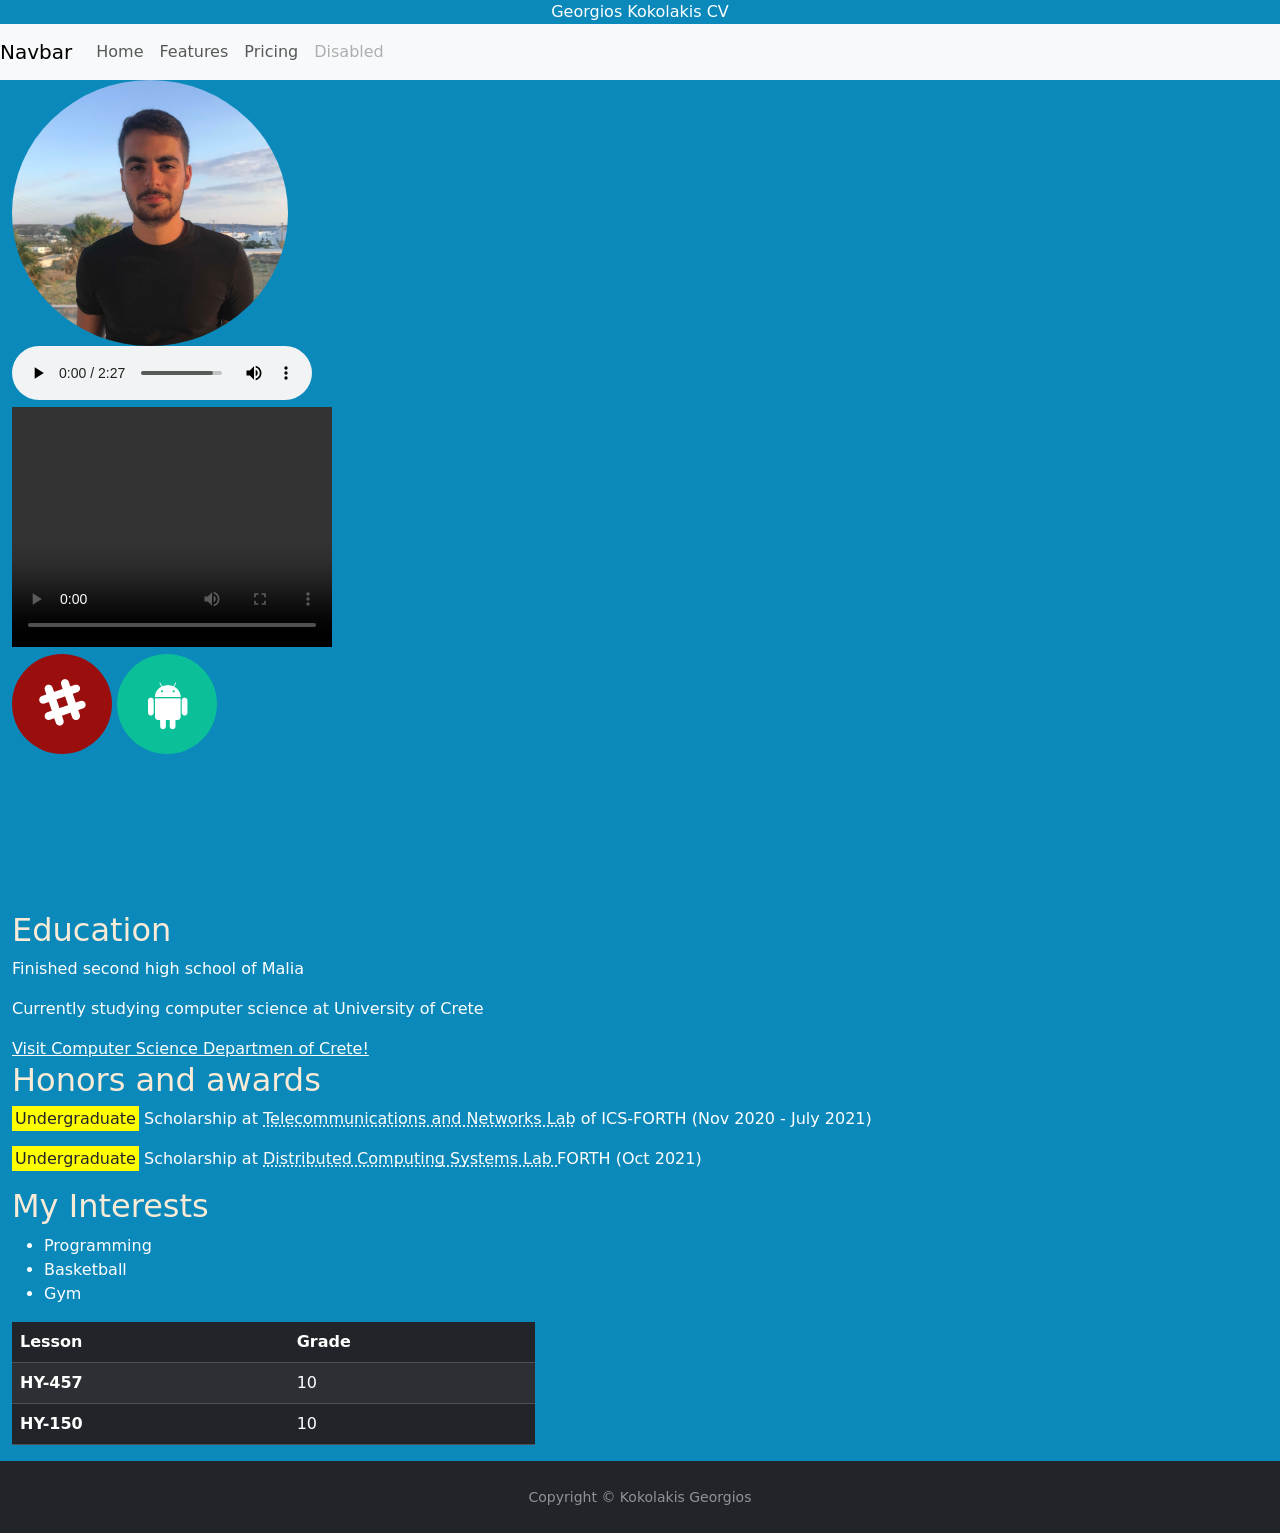
==== Homework-Set-1/exercise1/views/index.html @ 04888af4 "did exercise 1" ====
<!DOCTYPE html>
<html>

<head>
    <title>Georgios Kokolaksi CV </title>
    <meta name="viewport" content="width=device-width, initial-scale=1.0">
    <meta charset="UTF-8">
    <meta name="description" content="My CV">
    <meta name="keywords" content="HTML, CSS, JavaScript, CV">
    <meta name="author" content="Georgios Kokolakis">

    <script src="https://ajax.googleapis.com/ajax/libs/jquery/3.5.1/jquery.min.js"></script>
    <link href="https://cdn.jsdelivr.net/npm/bootstrap@5.0.2/dist/css/bootstrap.min.css" rel="stylesheet"
        integrity="sha384-EVSTQN3/azprG1Anm3QDgpJLIm9Nao0Yz1ztcQTwFspd3yD65VohhpuuCOmLASjC" crossorigin="anonymous">
    <script src="https://cdn.jsdelivr.net/npm/bootstrap@5.0.2/dist/js/bootstrap.bundle.min.js"
        integrity="sha384-MrcW6ZMFYlzcLA8Nl+NtUVF0sA7MsXsP1UyJoMp4YLEuNSfAP+JcXn/tWtIaxVXM"
        crossorigin="anonymous"></script>
    <link rel="stylesheet" href="https://cdnjs.cloudflare.com/ajax/libs/font-awesome/4.7.0/css/font-awesome.min.css">
    <link rel="stylesheet" href="../assets/css/style.css">
</head>

<body>
    <div class="container-fluid">
        <div class="row">
            <header>Georgios Kokolakis CV </header>
        </div>

        <div class="row">
            <nav class="navbar navbar-expand-lg navbar-light bg-light">
                <a class="navbar-brand" href="#">Navbar</a>
                <button class="navbar-toggler" type="button" data-toggle="collapse" data-target="#navbarNav"
                    aria-controls="navbarNav" aria-expanded="false" aria-label="Toggle navigation">
                    <span class="navbar-toggler-icon"></span>
                </button>
                <div class="collapse navbar-collapse" id="navbarNav">
                    <ul class="navbar-nav">
                        <li class="nav-item active">
                            <a class="nav-link" href="#">Home <span class="sr-only">(current)</span></a>
                        </li>
                        <li class="nav-item">
                            <a class="nav-link" href="#">Features</a>
                        </li>
                        <li class="nav-item">
                            <a class="nav-link" href="#">Pricing</a>
                        </li>
                        <li class="nav-item">
                            <a class="nav-link disabled" href="#">Disabled</a>
                        </li>
                    </ul>
                </div>
            </nav>
        </div>
        <div class="row">
            <img id="my-image" \ src="../assets/images/milos_image.jpg" class="rounded-circle" alt="Image not found"
                onerror=this.src="../assets/images/error_image.jpg">
        </div>
        <div class="row">
            <div class="col-4">

                <audio controls>
                    <source src="../assets/music/bensound-creativeminds.mp3" type="audio/mpeg">
                    Your browser does not support the audio element.
                </audio>
            </div>


        </div>
        <div class="row">

            <div class="col-4">

                <video width="320" height="240" controls>
                    <source src="../assets/videos/Cat - 66004 (1).mp4" id="cat-video" type="video/mp4">
                    Your browser does not support the audio element.
                </video>
            </div>
        </div>

        <div class="row">

            <div class="col-4">
                <a href="#" class="fa fa-slack"></a>
                <a href="#" class="fa fa-android"></a>

            </div>


        </div>
        <div class="row">

            <div class="col-4">

                <iframe src="https://www.youtube.com/embed/tgbNymZ7vqY">
                </iframe>
            </div>
        </div>

        <article>
            <section>
                <h2>Education</h2>
                <p>Finished second high school of Malia</p>
                <p>Currently studying computer science at University of Crete
                </p>

                <a href="https://www.csd.uoc.gr/">Visit Computer Science Departmen of Crete!</a>


            </section>
            <section>
                <h2>Honors and awards</h2>
                <p><mark>Undergraduate</mark> Scholarship at <abbr title="TNL"> Telecommunications and
                        Networks
                        Lab</abbr> of ICS-FORTH (Nov
                    2020 - July 2021) </p>
                <p><mark>Undergraduate</mark> Scholarship at <abbr title="DISCS"> Distributed Computing
                        Systems Lab
                    </abbr> FORTH (Oct 2021)
                </p>
            </section>
            <section>

                <h2>My Interests</h2>

                <ul>
                    <li>Programming</li>
                    <li>Basketball</li>
                    <li>Gym</li>
                </ul>
            </section>
        </article>
        <div class="col-5">
            <table class="table table-dark table-striped">
                <thead>
                    <tr>
                        <th scope="col">Lesson</th>
                        <th scope="col">Grade</th>
                    </tr>
                </thead>
                <tbody>
                    <tr>
                        <th scope="row">HY-457</th>
                        <td>10</td>
                    </tr>
                    <tr>
                        <th scope="row">HY-150</th>
                        <td>10</td>
                    </tr>
                </tbody>
            </table>
        </div>

    </div>

    <div class="row">

        <footer id="sticky-footer" class="flex-shrink-0 py-4 bg-dark text-white-50">
            <div class="container text-center">
                <small>Copyright &copy; Kokolakis Georgios</small>
            </div>
        </footer>
    </div>
    </div>

</body>

</html>
---- Homework-Set-1/exercise1/assets/css/style.css ----
html,
body {
  background-color: rgb(11, 137, 187);
}

section {
  display: block;
}
header {
  text-align: center;
  color: white;
}
a {
  color: white;
}
a:visited {
  color: pink;
}
a:hover {
  color: rgb(52, 228, 175);
}
p,
ul {
  color: white;
}
h2 {
  color: antiquewhite;
}
mark {
  background-color: yellow;
}
#my-image {
  width: 300px;
}

/* Style all font awesome icons */
.fa {
  padding: 25px 25px 25px 25px;
  font-size: 50px;
  width: 100px;
  height: 100px;
  text-align: center;
  text-decoration: none;
  border-radius: 50%;
}

/* Facebook */
.fa-slack {
  background: rgb(155, 14, 14);
}

/* Twitter */
.fa-android {
  background: #0bc099;
  color: white;
}
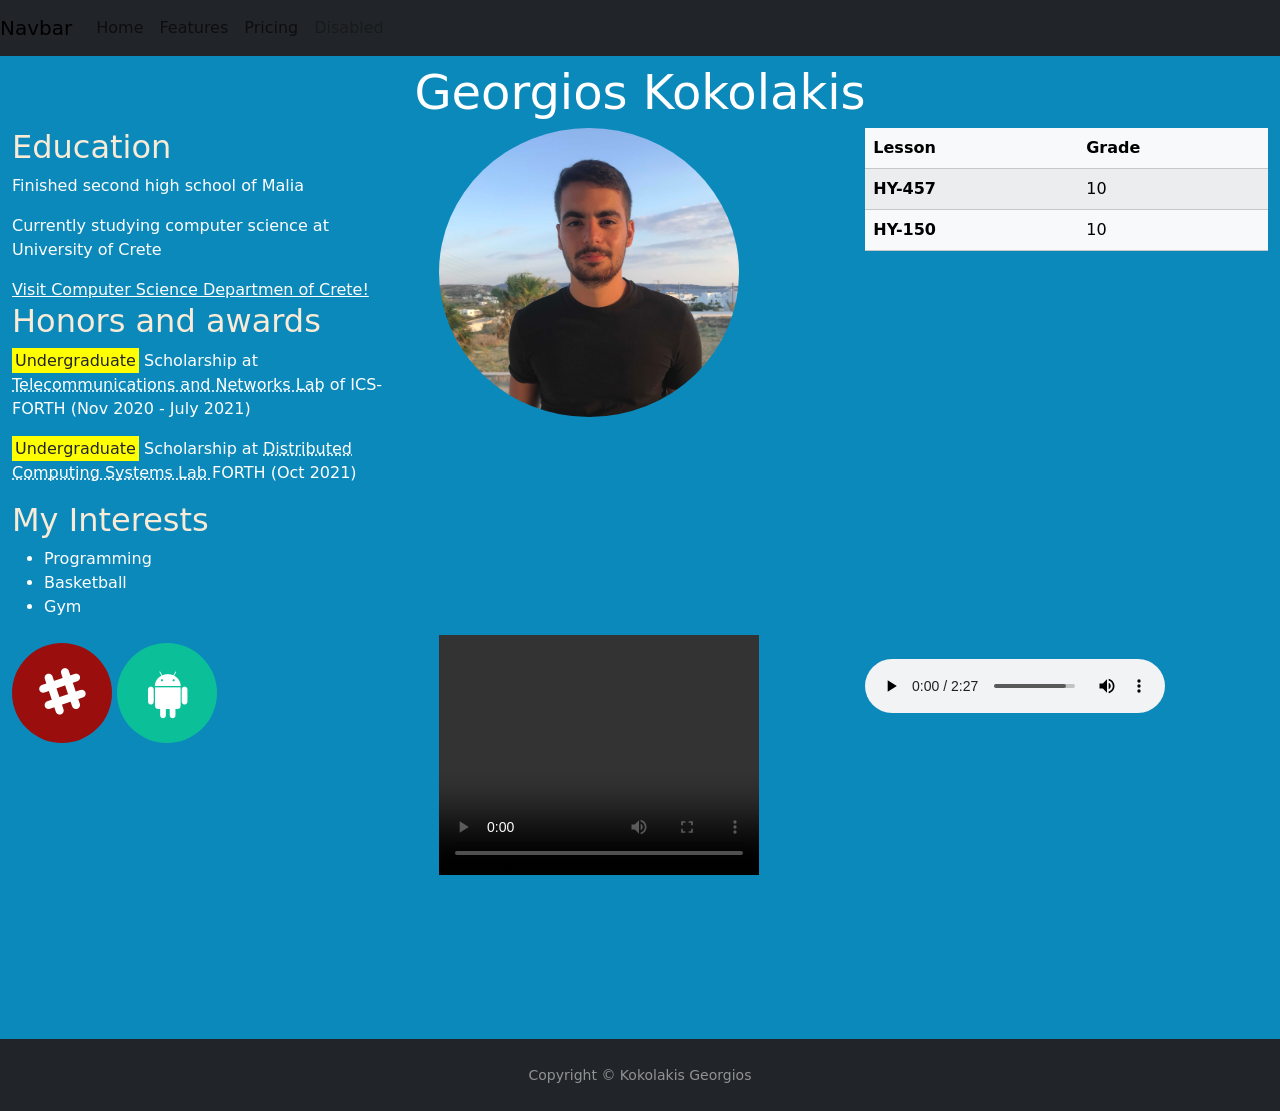
==== commit 2d08d18e: "added responsivness" ====
--- a/Homework-Set-1/exercise1/views/index.html
+++ b/Homework-Set-1/exercise1/views/index.html
@@ -2,14 +2,13 @@
 <html>
 
 <head>
-    <title>Georgios Kokolaksi CV </title>
+    <title>Georgios Kokolakis CV </title>
     <meta name="viewport" content="width=device-width, initial-scale=1.0">
     <meta charset="UTF-8">
     <meta name="description" content="My CV">
     <meta name="keywords" content="HTML, CSS, JavaScript, CV">
     <meta name="author" content="Georgios Kokolakis">
 
-    <script src="https://ajax.googleapis.com/ajax/libs/jquery/3.5.1/jquery.min.js"></script>
     <link href="https://cdn.jsdelivr.net/npm/bootstrap@5.0.2/dist/css/bootstrap.min.css" rel="stylesheet"
         integrity="sha384-EVSTQN3/azprG1Anm3QDgpJLIm9Nao0Yz1ztcQTwFspd3yD65VohhpuuCOmLASjC" crossorigin="anonymous">
     <script src="https://cdn.jsdelivr.net/npm/bootstrap@5.0.2/dist/js/bootstrap.bundle.min.js"
@@ -21,12 +20,10 @@
 
 <body>
     <div class="container-fluid">
-        <div class="row">
-            <header>Georgios Kokolakis CV </header>
-        </div>
+
 
         <div class="row">
-            <nav class="navbar navbar-expand-lg navbar-light bg-light">
+            <nav class="navbar navbar-expand-lg navbar-light bg-dark">
                 <a class="navbar-brand" href="#">Navbar</a>
                 <button class="navbar-toggler" type="button" data-toggle="collapse" data-target="#navbarNav"
                     aria-controls="navbarNav" aria-expanded="false" aria-label="Toggle navigation">
@@ -51,11 +48,89 @@
             </nav>
         </div>
         <div class="row">
-            <img id="my-image" \ src="../assets/images/milos_image.jpg" class="rounded-circle" alt="Image not found"
-                onerror=this.src="../assets/images/error_image.jpg">
+            <header>Georgios Kokolakis  </header>
         </div>
         <div class="row">
-            <div class="col-4">
+
+            <div class="col-lg-4 col-md-6 col-sm-12 ">
+                <article>
+                    <section>
+                        <h2>Education</h2>
+                        <p>Finished second high school of Malia</p>
+                        <p>Currently studying computer science at University of Crete
+                        </p>
+
+                        <a href="https://www.csd.uoc.gr/">Visit Computer Science Departmen of Crete!</a>
+
+
+                    </section>
+                    <section>
+                        <h2>Honors and awards</h2>
+                        <p><mark>Undergraduate</mark> Scholarship at <abbr title="TNL"> Telecommunications and
+                                Networks
+                                Lab</abbr> of ICS-FORTH (Nov
+                            2020 - July 2021) </p>
+                        <p><mark>Undergraduate</mark> Scholarship at <abbr title="DISCS"> Distributed Computing
+                                Systems Lab
+                            </abbr> FORTH (Oct 2021)
+                        </p>
+                    </section>
+                    <section>
+
+                        <h2>My Interests</h2>
+
+                        <ul>
+                            <li>Programming</li>
+                            <li>Basketball</li>
+                            <li>Gym</li>
+                        </ul>
+                    </section>
+                </article>
+            </div>
+            <div class="col-lg-4 col-md-6 col-sm-12">
+
+                <img id="my-image"  src="../assets/images/milos_image.jpg" class="rounded-circle" alt="Image not found"
+                    onerror="this.src='../assets/images/error_image.jpg' ">
+            </div>
+            <div class="col-lg-4 col-md-6 col-sm-12">
+                <table class="table table-light table-striped">
+                    <thead>
+                        <tr>
+                            <th scope="col">Lesson</th>
+                            <th scope="col">Grade</th>
+                        </tr>
+                    </thead>
+                    <tbody>
+                        <tr>
+                            <th scope="row">HY-457</th>
+                            <td>10</td>
+                        </tr>
+                        <tr>
+                            <th scope="row">HY-150</th>
+                            <td>10</td>
+                        </tr>
+                    </tbody>
+                </table>
+            </div>
+
+        </div>
+
+
+
+        <div class="row">
+            <div class="col-lg-4 col-md-6 col-sm-12  mt-2">
+                <a href="#" class="fa fa-slack"></a>
+                <a href="#" class="fa fa-android"></a>
+
+            </div>
+            <div class="col-lg-4 col-md-6 col-sm-12">
+
+                <video width="320" height="240" controls>
+                    <source src="../assets/videos/Cat.mp4" id="cat-video" type="video/mp4">
+                    Your browser does not support the audio element.
+                </video>
+            </div>
+            <div class="col-lg-4 col-md-6 mt-4 col-sm-12">
 
                 <audio controls>
                     <source src="../assets/music/bensound-creativeminds.mp3" type="audio/mpeg">
@@ -67,99 +142,25 @@
         </div>
         <div class="row">
 
-            <div class="col-4">
-
-                <video width="320" height="240" controls>
-                    <source src="../assets/videos/Cat - 66004 (1).mp4" id="cat-video" type="video/mp4">
-                    Your browser does not support the audio element.
-                </video>
-            </div>
-        </div>
-
-        <div class="row">
-
-            <div class="col-4">
-                <a href="#" class="fa fa-slack"></a>
-                <a href="#" class="fa fa-android"></a>
-
-            </div>
-
-
-        </div>
-        <div class="row">
-
-            <div class="col-4">
+            <div class="col-lg-4 col-md-6 col-sm-12">
 
                 <iframe src="https://www.youtube.com/embed/tgbNymZ7vqY">
                 </iframe>
             </div>
         </div>
+        <div class="row">
 
-        <article>
-            <section>
-                <h2>Education</h2>
-                <p>Finished second high school of Malia</p>
-                <p>Currently studying computer science at University of Crete
-                </p>
-
-                <a href="https://www.csd.uoc.gr/">Visit Computer Science Departmen of Crete!</a>
+            <footer id="sticky-footer" class="flex-shrink-0 py-4 bg-dark text-white-50">
+                <div class="container text-center">
+                    <small>Copyright &copy; Kokolakis Georgios</small>
+                </div>
+            </footer>
+        </div>
+    </div>
 
 
-            </section>
-            <section>
-                <h2>Honors and awards</h2>
-                <p><mark>Undergraduate</mark> Scholarship at <abbr title="TNL"> Telecommunications and
-                        Networks
-                        Lab</abbr> of ICS-FORTH (Nov
-                    2020 - July 2021) </p>
-                <p><mark>Undergraduate</mark> Scholarship at <abbr title="DISCS"> Distributed Computing
-                        Systems Lab
-                    </abbr> FORTH (Oct 2021)
-                </p>
-            </section>
-            <section>
 
-                <h2>My Interests</h2>
 
-                <ul>
-                    <li>Programming</li>
-                    <li>Basketball</li>
-                    <li>Gym</li>
-                </ul>
-            </section>
-        </article>
-        <div class="col-5">
-            <table class="table table-dark table-striped">
-                <thead>
-                    <tr>
-                        <th scope="col">Lesson</th>
-                        <th scope="col">Grade</th>
-                    </tr>
-                </thead>
-                <tbody>
-                    <tr>
-                        <th scope="row">HY-457</th>
-                        <td>10</td>
-                    </tr>
-                    <tr>
-                        <th scope="row">HY-150</th>
-                        <td>10</td>
-                    </tr>
-                </tbody>
-            </table>
-        </div>
-
-    </div>
-
-    <div class="row">
-
-        <footer id="sticky-footer" class="flex-shrink-0 py-4 bg-dark text-white-50">
-            <div class="container text-center">
-                <small>Copyright &copy; Kokolakis Georgios</small>
-            </div>
-        </footer>
-    </div>
-    </div>
 
 </body>
 
--- a/Homework-Set-1/exercise1/assets/css/style.css
+++ b/Homework-Set-1/exercise1/assets/css/style.css
@@ -9,6 +9,7 @@
 header {
   text-align: center;
   color: white;
+  font-size: 3rem;
 }
 a {
   color: white;
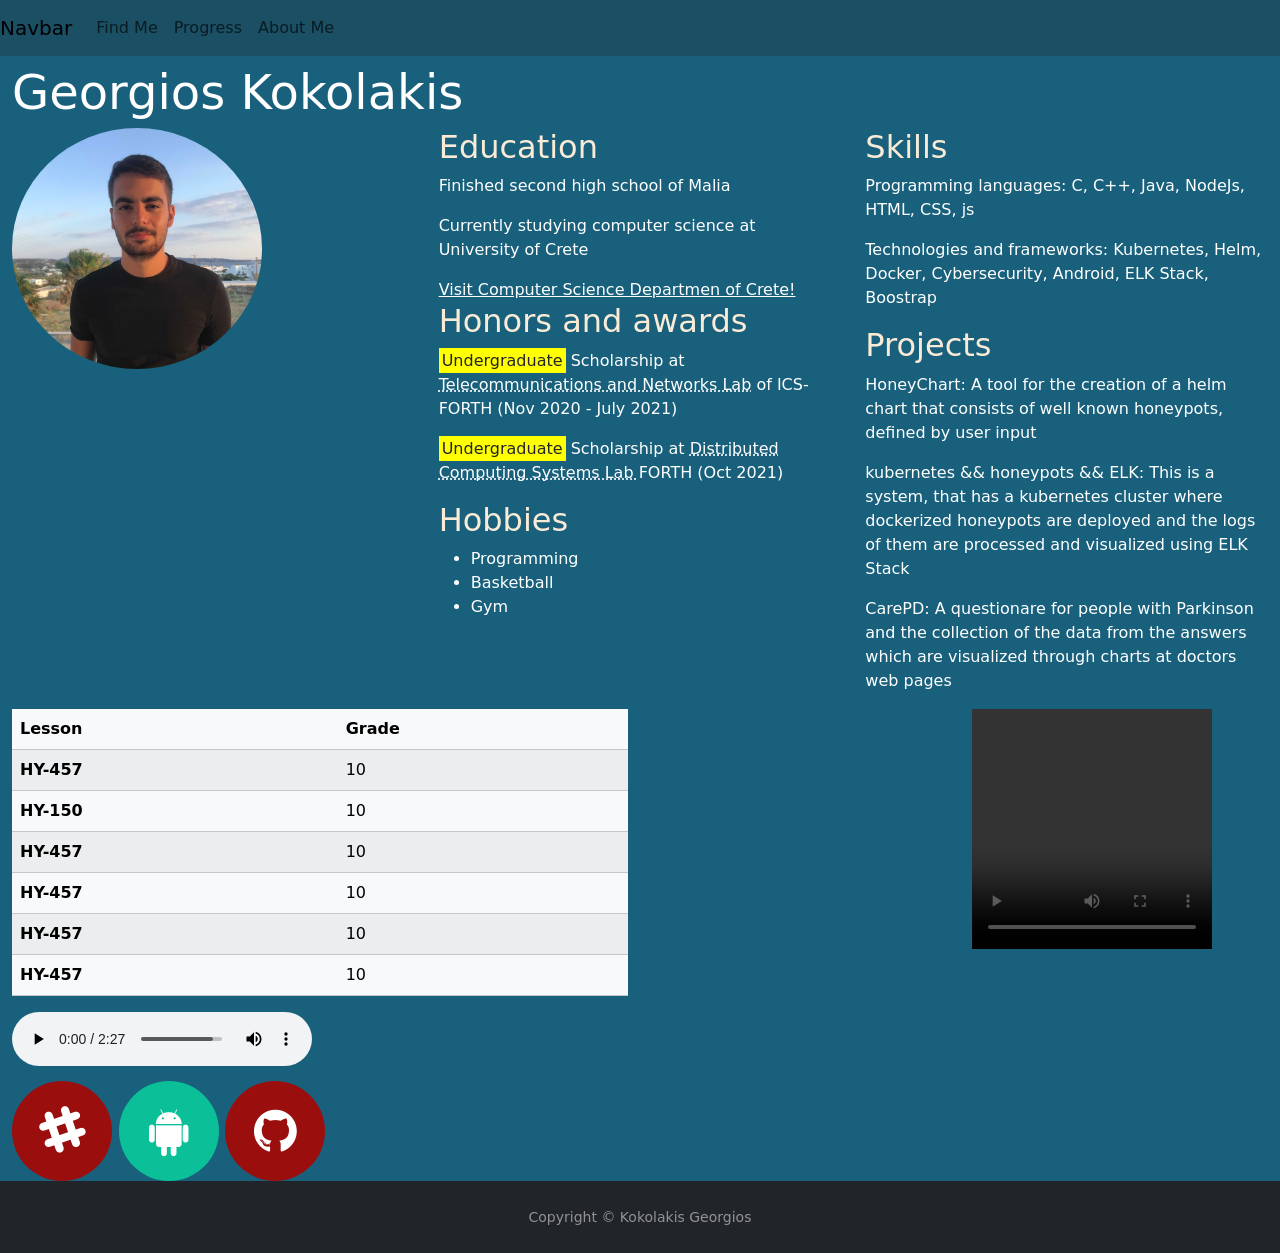
==== commit c8aeeb28: "fixed style for form" ====
--- a/Homework-Set-1/exercise1/views/index.html
+++ b/Homework-Set-1/exercise1/views/index.html
@@ -23,7 +23,7 @@
 
 
         <div class="row">
-            <nav class="navbar navbar-expand-lg navbar-light bg-dark">
+            <nav class="navbar navbar-expand-lg col-12  ">
                 <a class="navbar-brand" href="#">Navbar</a>
                 <button class="navbar-toggler" type="button" data-toggle="collapse" data-target="#navbarNav"
                     aria-controls="navbarNav" aria-expanded="false" aria-label="Toggle navigation">
@@ -32,26 +32,28 @@
                 <div class="collapse navbar-collapse" id="navbarNav">
                     <ul class="navbar-nav">
                         <li class="nav-item active">
-                            <a class="nav-link" href="#">Home <span class="sr-only">(current)</span></a>
+                            <a class="nav-link" href="#">Find Me<span class="sr-only">(current)</span></a>
                         </li>
                         <li class="nav-item">
-                            <a class="nav-link" href="#">Features</a>
+                            <a class="nav-link" href="#">Progress</a>
                         </li>
                         <li class="nav-item">
-                            <a class="nav-link" href="#">Pricing</a>
+                            <a class="nav-link" href="#">About Me </a>
                         </li>
-                        <li class="nav-item">
-                            <a class="nav-link disabled" href="#">Disabled</a>
-                        </li>
+
                     </ul>
                 </div>
             </nav>
         </div>
         <div class="row">
-            <header>Georgios Kokolakis  </header>
-        </div>
-        <div class="row">
-
+            <header>Georgios Kokolakis </header>
+        </div>
+        <div class="row">
+            <div class="col-lg-4 col-md-6 col-sm-12">
+
+                <img id="my-image" src="../assets/images/milos_image.jpg" class="rounded-circle" alt="Image not found"
+                    onerror="this.src='../assets/images/error_image.jpg' ">
+            </div>
             <div class="col-lg-4 col-md-6 col-sm-12 ">
                 <article>
                     <section>
@@ -77,7 +79,7 @@
                     </section>
                     <section>
 
-                        <h2>My Interests</h2>
+                        <h2>Hobbies</h2>
 
                         <ul>
                             <li>Programming</li>
@@ -85,14 +87,43 @@
                             <li>Gym</li>
                         </ul>
                     </section>
+
                 </article>
             </div>
-            <div class="col-lg-4 col-md-6 col-sm-12">
-
-                <img id="my-image"  src="../assets/images/milos_image.jpg" class="rounded-circle" alt="Image not found"
-                    onerror="this.src='../assets/images/error_image.jpg' ">
-            </div>
-            <div class="col-lg-4 col-md-6 col-sm-12">
+            <div class="col-lg-4 col-md-6 col-sm-12 ">
+                <article>
+                    <section>
+                        <h2>Skills</h2>
+                        <p>Programming languages: C, C++, Java, NodeJs, HTML, CSS, js</p>
+                        <p>Technologies and frameworks: Kubernetes, Helm, Docker, Cybersecurity, Android, ELK Stack,
+                            Boostrap
+                        </p>
+
+
+
+                    </section>
+                    <section>
+                        <h2>Projects</h2>
+                        <p>HoneyChart: A tool for the creation of a helm chart that consists of well known honeypots,
+                            defined by user input</p>
+                        <p>kubernetes && honeypots && ELK: This is a system, that has a kubernetes cluster where
+                            dockerized honeypots are deployed and the logs of them are processed and visualized using
+                            ELK Stack </p>
+                        <p>CarePD: A questionare for people with Parkinson and the collection of the data from the
+                            answers which are visualized through charts at doctors web pages</p>
+
+                    </section>
+
+                </article>
+            </div>
+
+
+
+        </div>
+
+        <div class="row">
+
+            <div class="col-lg-6 col-md-6 col-sm-12">
                 <table class="table table-light table-striped">
                     <thead>
                         <tr>
@@ -109,43 +140,62 @@
                             <th scope="row">HY-150</th>
                             <td>10</td>
                         </tr>
+                        <tr>
+                            <th scope="row">HY-457</th>
+                            <td>10</td>
+                        </tr>
+                        <tr>
+                            <th scope="row">HY-457</th>
+                            <td>10</td>
+                        </tr>
+                        <tr>
+                            <th scope="row">HY-457</th>
+                            <td>10</td>
+                        </tr>
+                        <tr>
+                            <th scope="row">HY-457</th>
+                            <td>10</td>
+                        </tr>
                     </tbody>
                 </table>
             </div>
-
-        </div>
-
-
-
-        <div class="row">
-            <div class="col-lg-4 col-md-6 col-sm-12  mt-2">
-                <a href="#" class="fa fa-slack"></a>
-                <a href="#" class="fa fa-android"></a>
-
-            </div>
-            <div class="col-lg-4 col-md-6 col-sm-12">
-
-                <video width="320" height="240" controls>
+            <div class="col-lg-3 col-md-6 col-sm-12  embed-responsive embed-responsive-16by9">
+
+                <iframe width="240" height="240" src="https://www.youtube.com/embed/tgbNymZ7vqY">
+                </iframe>
+            </div>
+            <div class="col-lg-3 col-md-6 col-sm-12 embed-responsive embed-responsive-16by9">
+
+                <video width="240" height="240" controls>
                     <source src="../assets/videos/Cat.mp4" id="cat-video" type="video/mp4">
                     Your browser does not support the audio element.
                 </video>
             </div>
-            <div class="col-lg-4 col-md-6 mt-4 col-sm-12">
-
+
+
+        </div>
+
+        <div class="row">
+            <div class="col-6">
                 <audio controls>
                     <source src="../assets/music/bensound-creativeminds.mp3" type="audio/mpeg">
                     Your browser does not support the audio element.
                 </audio>
             </div>
-
-
-        </div>
-        <div class="row">
-
-            <div class="col-lg-4 col-md-6 col-sm-12">
-
-                <iframe src="https://www.youtube.com/embed/tgbNymZ7vqY">
-                </iframe>
+        </div>
+
+
+        <div class="row">
+            <div class="col-lg-1 col-md-2 col-sm-1  mt-2">
+                <a href="#" class="fa fa-slack"></a>
+            </div>
+            <div class="col-lg-1 col-md-2 col-sm-1  mt-2">
+
+                <a href="#" class="fa fa-android"></a>
+            </div>
+            <div class="col-lg-1 col-md-2 col-sm-1  mt-2">
+
+                <a href="#" class="fa fa-github"></a>
             </div>
         </div>
         <div class="row">
--- a/Homework-Set-1/exercise1/assets/css/style.css
+++ b/Homework-Set-1/exercise1/assets/css/style.css
@@ -1,40 +1,48 @@
-html,
-body {
-  background-color: rgb(11, 137, 187);
+html, body {
+  background-color: rgb(24, 96, 124);
 }
 
 section {
   display: block;
 }
+
 header {
   text-align: center;
   color: white;
   font-size: 3rem;
+  text-align: left;
 }
+
 a {
   color: white;
 }
+
 a:visited {
   color: pink;
 }
+
 a:hover {
   color: rgb(52, 228, 175);
 }
-p,
-ul {
+
+p, ul {
   color: white;
 }
+
 h2 {
   color: antiquewhite;
 }
+
 mark {
   background-color: yellow;
 }
+
 #my-image {
-  width: 300px;
+  width: 250px;
 }
 
 /* Style all font awesome icons */
+
 .fa {
   padding: 25px 25px 25px 25px;
   font-size: 50px;
@@ -46,12 +54,23 @@
 }
 
 /* Facebook */
-.fa-slack {
+
+.fa-slack, .fa-github {
   background: rgb(155, 14, 14);
 }
 
 /* Twitter */
+
 .fa-android {
   background: #0bc099;
   color: white;
 }
+
+.navbar {
+  background-color: rgb(26, 79, 100);
+}
+
+#form-card {
+  background-color: red;
+  color: red
+}
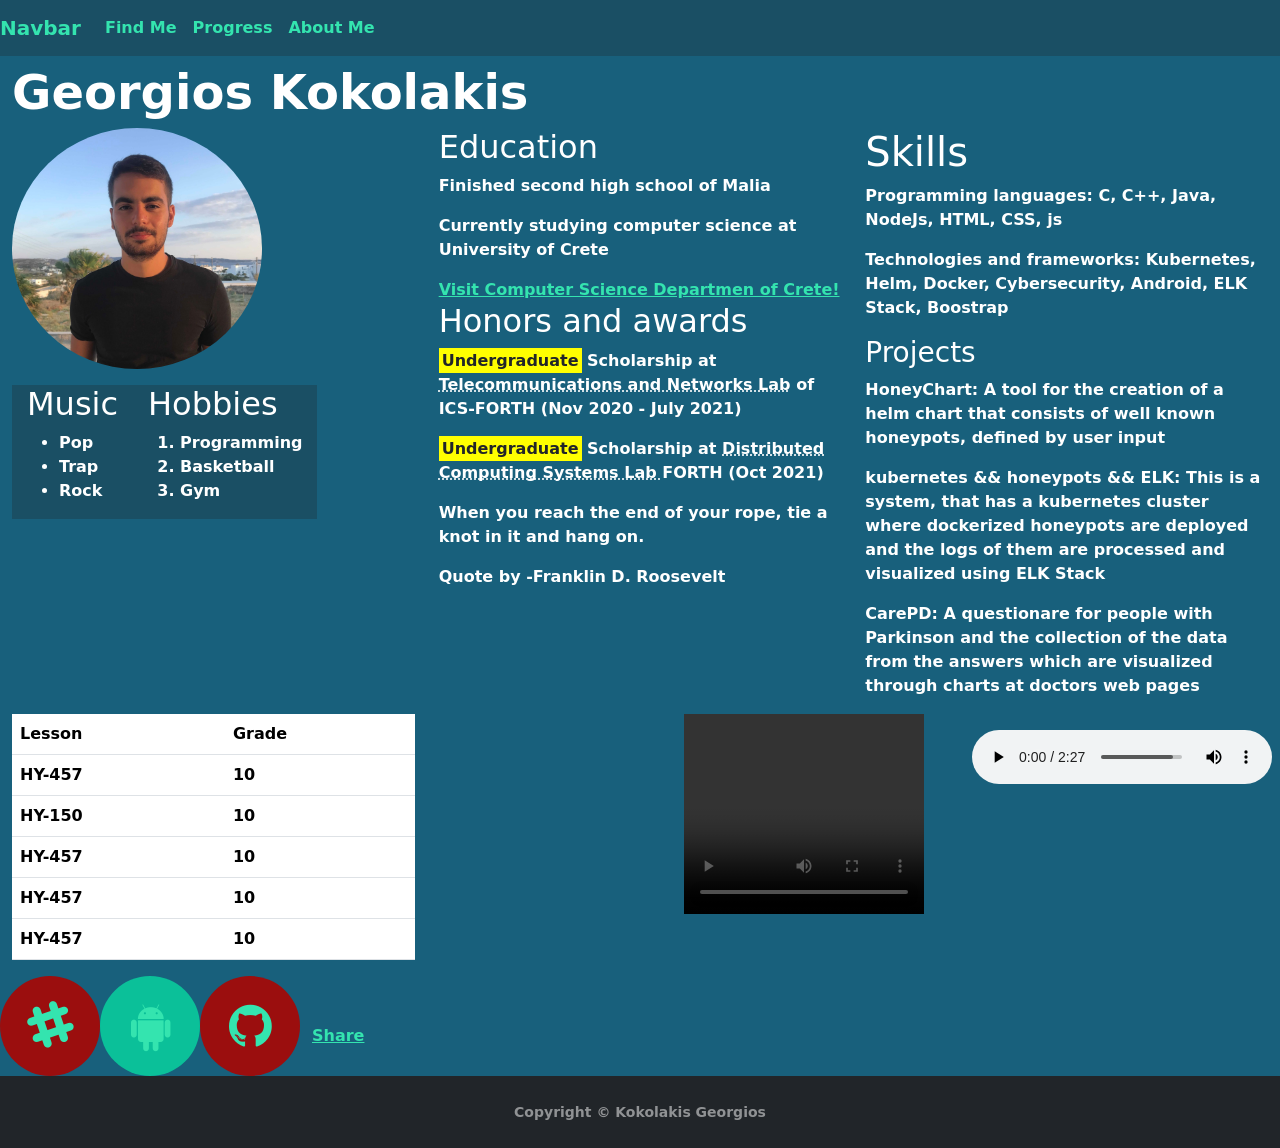
==== commit f88f3491: "added more details" ====
--- a/Homework-Set-1/exercise1/views/index.html
+++ b/Homework-Set-1/exercise1/views/index.html
@@ -19,6 +19,9 @@
 </head>
 
 <body>
+    <div id="fb-root"></div>
+    <script async defer crossorigin="anonymous" src="https://connect.facebook.net/el_GR/sdk.js#xfbml=1&version=v12.0"
+        nonce="U9ebNnt6"></script>
     <div class="container-fluid">
 
 
@@ -50,12 +53,42 @@
         </div>
         <div class="row">
             <div class="col-lg-4 col-md-6 col-sm-12">
-
-                <img id="my-image" src="../assets/images/milos_image.jpg" class="rounded-circle" alt="Image not found"
-                    onerror="this.src='../assets/images/error_image.jpg' ">
-            </div>
+                <figure>
+                    <img id="my-image" src="../assets/images/milos_image.jpg" class="rounded-circle"
+                        alt="Image not found" onerror="this.src='../assets/images/error_image.jpg' ">
+                    <figcaption>
+                        <aside>
+                            <h2>Music</h2>
+                            <ul>
+                                <li>Pop</li>
+                                <li>Trap</li>
+                                <li>Rock</li>
+                            </ul>
+                        </aside>
+                        <aside>
+
+                            <section>
+
+                                <h2>Hobbies</h2>
+                                <ol>
+                                    <li>Programming</li>
+                                    <li>Basketball</li>
+                                    <li>Gym</li>
+                                </ol>
+
+
+                            </section>
+                        </aside>
+                    </figcaption>
+                </figure>
+
+
+
+            </div>
+
             <div class="col-lg-4 col-md-6 col-sm-12 ">
                 <article>
+
                     <section>
                         <h2>Education</h2>
                         <p>Finished second high school of Malia</p>
@@ -75,25 +108,22 @@
                         <p><mark>Undergraduate</mark> Scholarship at <abbr title="DISCS"> Distributed Computing
                                 Systems Lab
                             </abbr> FORTH (Oct 2021)
+
                         </p>
-                    </section>
-                    <section>
-
-                        <h2>Hobbies</h2>
-
-                        <ul>
-                            <li>Programming</li>
-                            <li>Basketball</li>
-                            <li>Gym</li>
-                        </ul>
-                    </section>
+                        <blockquote cite="https://blog.hubspot.com/sales/famous-quotes">
+                            <p>When you reach the end of your rope, tie a knot in it and hang on. </p>
+                            <p>Quote by -Franklin D. Roosevelt </p>
+                        </blockquote>
+                    </section>
+
+
 
                 </article>
             </div>
             <div class="col-lg-4 col-md-6 col-sm-12 ">
                 <article>
                     <section>
-                        <h2>Skills</h2>
+                        <h1>Skills</h1>
                         <p>Programming languages: C, C++, Java, NodeJs, HTML, CSS, js</p>
                         <p>Technologies and frameworks: Kubernetes, Helm, Docker, Cybersecurity, Android, ELK Stack,
                             Boostrap
@@ -103,7 +133,7 @@
 
                     </section>
                     <section>
-                        <h2>Projects</h2>
+                        <h3>Projects</h3>
                         <p>HoneyChart: A tool for the creation of a helm chart that consists of well known honeypots,
                             defined by user input</p>
                         <p>kubernetes && honeypots && ELK: This is a system, that has a kubernetes cluster where
@@ -123,8 +153,10 @@
 
         <div class="row">
 
-            <div class="col-lg-6 col-md-6 col-sm-12">
-                <table class="table table-light table-striped">
+
+            <div class="col-lg-4 col-md-4 col-sm-12">
+
+                <table class="table lessons-table ">
                     <thead>
                         <tr>
                             <th scope="col">Lesson</th>
@@ -152,52 +184,53 @@
                             <th scope="row">HY-457</th>
                             <td>10</td>
                         </tr>
-                        <tr>
-                            <th scope="row">HY-457</th>
-                            <td>10</td>
-                        </tr>
+
                     </tbody>
                 </table>
             </div>
-            <div class="col-lg-3 col-md-6 col-sm-12  embed-responsive embed-responsive-16by9">
-
-                <iframe width="240" height="240" src="https://www.youtube.com/embed/tgbNymZ7vqY">
+            <div class="col-lg-6 col-xl-5 col-md-6 col-sm-12 embed-responsive  embed-responsive-16by9">
+
+                <iframe width="240" height="167" src="https://www.youtube.com/embed/tgbNymZ7vqY">
                 </iframe>
-            </div>
-            <div class="col-lg-3 col-md-6 col-sm-12 embed-responsive embed-responsive-16by9">
-
-                <video width="240" height="240" controls>
+                <video width="240" height="200" controls>
                     <source src="../assets/videos/Cat.mp4" id="cat-video" type="video/mp4">
                     Your browser does not support the audio element.
                 </video>
             </div>
 
-
-        </div>
-
-        <div class="row">
-            <div class="col-6">
+            <div class="col-lg-12 col-xl-3 mt-3">
                 <audio controls>
                     <source src="../assets/music/bensound-creativeminds.mp3" type="audio/mpeg">
                     Your browser does not support the audio element.
                 </audio>
             </div>
-        </div>
-
-
-        <div class="row">
-            <div class="col-lg-1 col-md-2 col-sm-1  mt-2">
-                <a href="#" class="fa fa-slack"></a>
-            </div>
-            <div class="col-lg-1 col-md-2 col-sm-1  mt-2">
-
-                <a href="#" class="fa fa-android"></a>
-            </div>
-            <div class="col-lg-1 col-md-2 col-sm-1  mt-2">
-
-                <a href="#" class="fa fa-github"></a>
-            </div>
-        </div>
+
+        </div>
+
+
+
+
+
+
+
+        <div class="row">
+
+            <a href="#" class="fa fa-slack     "></a>
+
+            <a href="#" class="fa fa-android   "></a>
+
+            <a href="#" class="fa fa-github "></a>
+
+
+            <div class="fb-share-button col-3 mt-5" data-href="https://www.facebook.com/george.georgegk"
+                data-layout="button" data-size="large"><a target="_blank"
+                    href="https://www.facebook.com/sharer/sharer.php?u=https%3A%2F%2Fwww.facebook.com%2Fgeorge.georgegk&amp;src=sdkpreparse"
+                    class="fb-xfbml-parse-ignore">Share</a>
+            </div>
+
+        </div>
+
+
         <div class="row">
 
             <footer id="sticky-footer" class="flex-shrink-0 py-4 bg-dark text-white-50">
--- a/Homework-Set-1/exercise1/assets/css/style.css
+++ b/Homework-Set-1/exercise1/assets/css/style.css
@@ -1,5 +1,7 @@
-html, body {
+html,
+body {
   background-color: rgb(24, 96, 124);
+  font-weight: bold;
 }
 
 section {
@@ -13,24 +15,30 @@
   text-align: left;
 }
 
-a {
+a,
+figcaption {
   color: white;
 }
 
-a:visited {
+a:visited,
+a:active {
   color: pink;
 }
 
-a:hover {
+a:hover,
+a:link {
   color: rgb(52, 228, 175);
 }
 
-p, ul {
+p,
+ul {
   color: white;
 }
 
-h2 {
-  color: antiquewhite;
+h2,
+h3,
+h1 {
+  color: rgb(255, 255, 255);
 }
 
 mark {
@@ -55,7 +63,8 @@
 
 /* Facebook */
 
-.fa-slack, .fa-github {
+.fa-slack,
+.fa-github {
   background: rgb(155, 14, 14);
 }
 
@@ -72,5 +81,17 @@
 
 #form-card {
   background-color: red;
-  color: red
-}+  color: red;
+}
+aside {
+  margin-top: 1rem;
+  padding-left: 15px;
+  padding-right: 15px;
+
+  float: left;
+  background-color: rgb(26, 79, 100);
+}
+.lessons-table {
+  background-color: rgb(26, 79, 100);
+  color: white;
+}
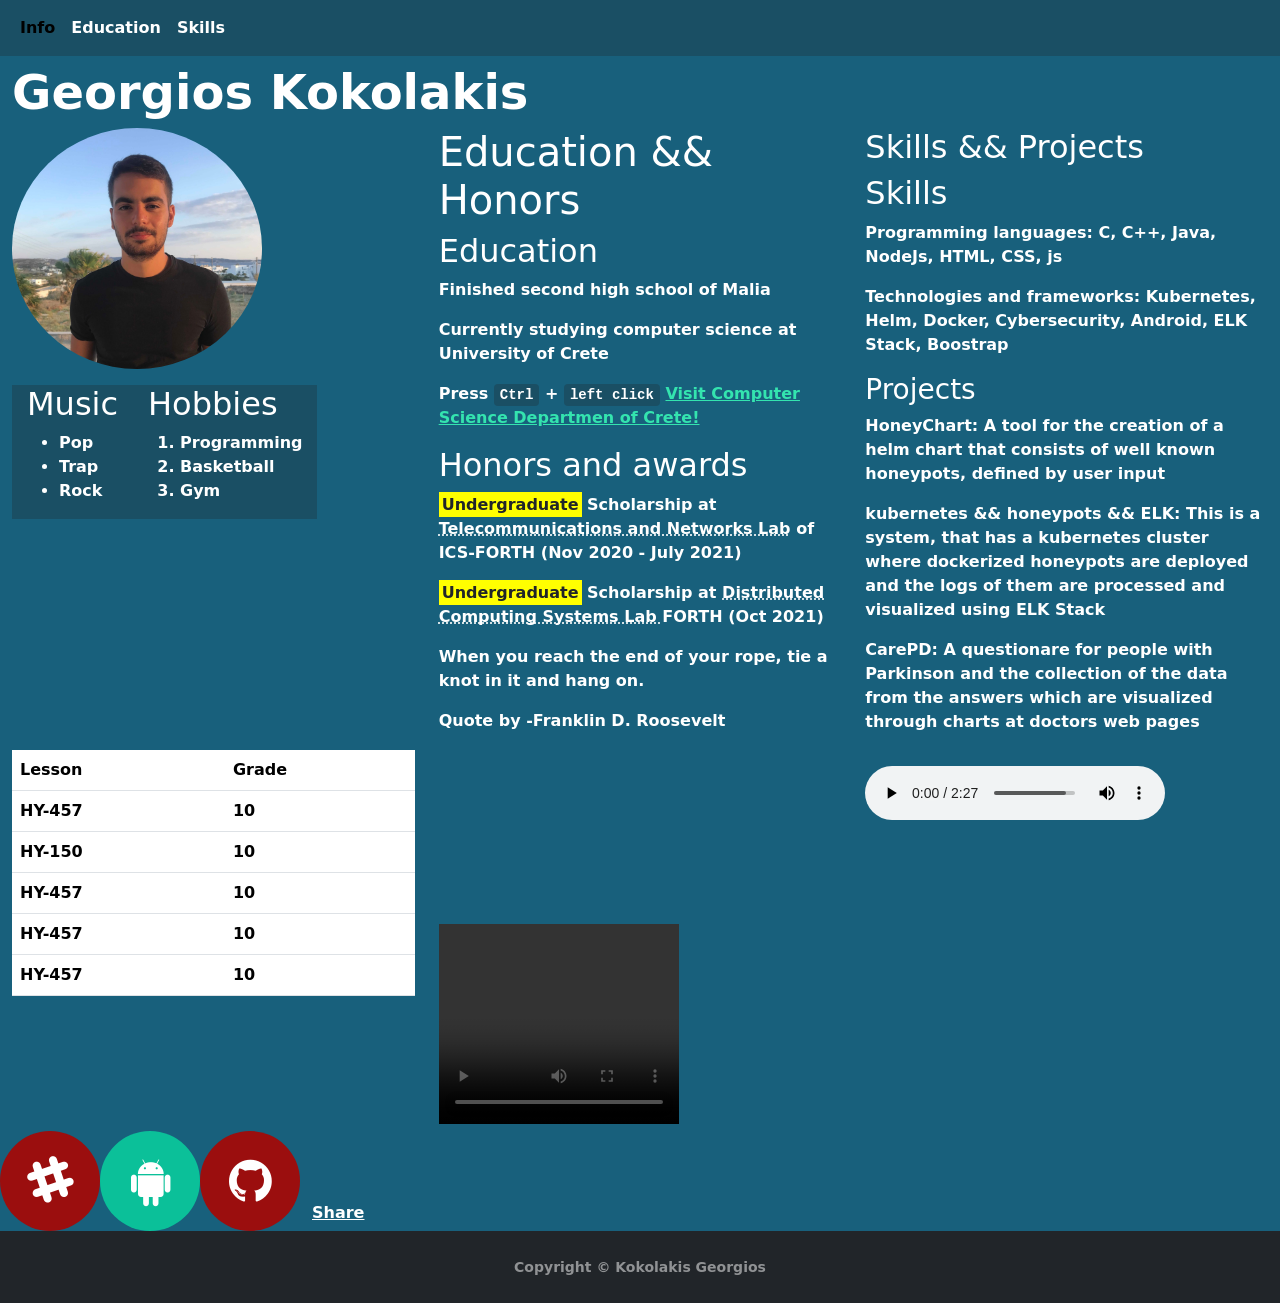
==== commit e171fc95: "completed" ====
--- a/Homework-Set-1/exercise1/views/index.html
+++ b/Homework-Set-1/exercise1/views/index.html
@@ -1,5 +1,5 @@
 <!DOCTYPE html>
-<html>
+<html lang="en">
 
 <head>
     <title>Georgios Kokolakis CV </title>
@@ -16,6 +16,8 @@
         crossorigin="anonymous"></script>
     <link rel="stylesheet" href="https://cdnjs.cloudflare.com/ajax/libs/font-awesome/4.7.0/css/font-awesome.min.css">
     <link rel="stylesheet" href="../assets/css/style.css">
+    <link rel="stylesheet" href="../assets/css/media_querries.css">
+
 </head>
 
 <body>
@@ -26,25 +28,26 @@
 
 
         <div class="row">
-            <nav class="navbar navbar-expand-lg col-12  ">
-                <a class="navbar-brand" href="#">Navbar</a>
-                <button class="navbar-toggler" type="button" data-toggle="collapse" data-target="#navbarNav"
-                    aria-controls="navbarNav" aria-expanded="false" aria-label="Toggle navigation">
-                    <span class="navbar-toggler-icon"></span>
-                </button>
-                <div class="collapse navbar-collapse" id="navbarNav">
-                    <ul class="navbar-nav">
-                        <li class="nav-item active">
-                            <a class="nav-link" href="#">Find Me<span class="sr-only">(current)</span></a>
-                        </li>
-                        <li class="nav-item">
-                            <a class="nav-link" href="#">Progress</a>
-                        </li>
-                        <li class="nav-item">
-                            <a class="nav-link" href="#">About Me </a>
-                        </li>
-
-                    </ul>
+            <nav class="navbar navbar-expand-lg ">
+                <div class="container-fluid">
+                    <button class="navbar-toggler" type="button" data-bs-toggle="collapse" data-bs-target="#navbarText"
+                        aria-controls="navbarText" aria-expanded="false" aria-label="Toggle navigation">
+                        <span class="navbar-toggler-icon"></span>
+                    </button>
+                    <div class="collapse navbar-collapse" id="navbarText">
+                        <ul class="navbar-nav me-auto mb-2 mb-lg-0">
+                            <li class="nav-item">
+                                <a class="nav-link active" aria-current="page" href="#media">Info</a>
+                            </li>
+                            <li class="nav-item">
+                                <a class="nav-link" href="#Education">Education</a>
+                            </li>
+                            <li class="nav-item">
+                                <a class="nav-link" href="#Skills">Skills</a>
+                            </li>
+                        </ul>
+
+                    </div>
                 </div>
             </nav>
         </div>
@@ -88,14 +91,16 @@
 
             <div class="col-lg-4 col-md-6 col-sm-12 ">
                 <article>
-
-                    <section>
+                    <h1>Education && Honors</h1>
+                    
+                    <section id="Education">
                         <h2>Education</h2>
                         <p>Finished second high school of Malia</p>
                         <p>Currently studying computer science at University of Crete
                         </p>
-
-                        <a href="https://www.csd.uoc.gr/">Visit Computer Science Departmen of Crete!</a>
+                        <p>Press <kbd>Ctrl</kbd> + <kbd> left click</kbd>
+                            <a class="csd-link" href="https://www.csd.uoc.gr/">Visit Computer Science Departmen of
+                                Crete!</a>
 
 
                     </section>
@@ -120,10 +125,12 @@
 
                 </article>
             </div>
-            <div class="col-lg-4 col-md-6 col-sm-12 ">
+            <div class="col-lg-4 col-md-12 col-sm-12 ">
                 <article>
-                    <section>
-                        <h1>Skills</h1>
+                    <h2>Skills && Projects</h2>
+                    
+                    <section id="Skills">
+                        <h2>Skills</h2>
                         <p>Programming languages: C, C++, Java, NodeJs, HTML, CSS, js</p>
                         <p>Technologies and frameworks: Kubernetes, Helm, Docker, Cybersecurity, Android, ELK Stack,
                             Boostrap
@@ -188,7 +195,7 @@
                     </tbody>
                 </table>
             </div>
-            <div class="col-lg-6 col-xl-5 col-md-6 col-sm-12 embed-responsive  embed-responsive-16by9">
+            <div class=" col-xl-4 col-lg-8 col-md-8 col-sm-12 embed-responsive  embed-responsive-16by9">
 
                 <iframe width="240" height="167" src="https://www.youtube.com/embed/tgbNymZ7vqY">
                 </iframe>
@@ -213,7 +220,7 @@
 
 
 
-        <div class="row">
+        <div class="row" id="media">
 
             <a href="#" class="fa fa-slack     "></a>
 
@@ -222,8 +229,8 @@
             <a href="#" class="fa fa-github "></a>
 
 
-            <div class="fb-share-button col-3 mt-5" data-href="https://www.facebook.com/george.georgegk"
-                data-layout="button" data-size="large"><a target="_blank"
+            <div class="fb-share-button col-3" data-href="https://www.facebook.com/george.georgegk" data-layout="button"
+                data-size="large"><a target="_blank"
                     href="https://www.facebook.com/sharer/sharer.php?u=https%3A%2F%2Fwww.facebook.com%2Fgeorge.georgegk&amp;src=sdkpreparse"
                     class="fb-xfbml-parse-ignore">Share</a>
             </div>
--- a/Homework-Set-1/exercise1/assets/css/style.css
+++ b/Homework-Set-1/exercise1/assets/css/style.css
@@ -14,19 +14,21 @@
   font-size: 3rem;
   text-align: left;
 }
-
+kbd {
+  background-color: rgb(26, 79, 100);
+}
 a,
 figcaption {
   color: white;
 }
 
-a:visited,
-a:active {
+.csd-link:visited,
+.csd-link:active {
   color: pink;
 }
 
-a:hover,
-a:link {
+.csd-link:hover,
+.csd-link:link {
   color: rgb(52, 228, 175);
 }
 
@@ -75,8 +77,16 @@
   color: white;
 }
 
+.navbar-toggler {
+  background-color: rgb(255, 255, 255);
+}
+
 .navbar {
   background-color: rgb(26, 79, 100);
+  font-weight: bold;
+}
+.nav-link {
+  color: white;
 }
 
 #form-card {
--- a/Homework-Set-1/exercise1/assets/css/media_querries.css
+++ b/Homework-Set-1/exercise1/assets/css/media_querries.css
@@ -0,0 +1,24 @@
+/* Disclaimer: MY site is full responsive without media querries */
+
+@media only screen and (max-width: 2600px) {
+  .fb-share-button {
+    margin-top: 70px;
+  }
+}
+@media only screen and (max-width: 1140px) {
+  .fb-share-button {
+    margin-top: 70px;
+  }
+}
+
+@media only screen and (max-width: 480px) {
+  .fb-share-button {
+    margin-top: 70px;
+  }
+}
+
+@media only screen and (max-width: 400px) {
+  .fb-share-button {
+    margin-top: 10px;
+  }
+}
